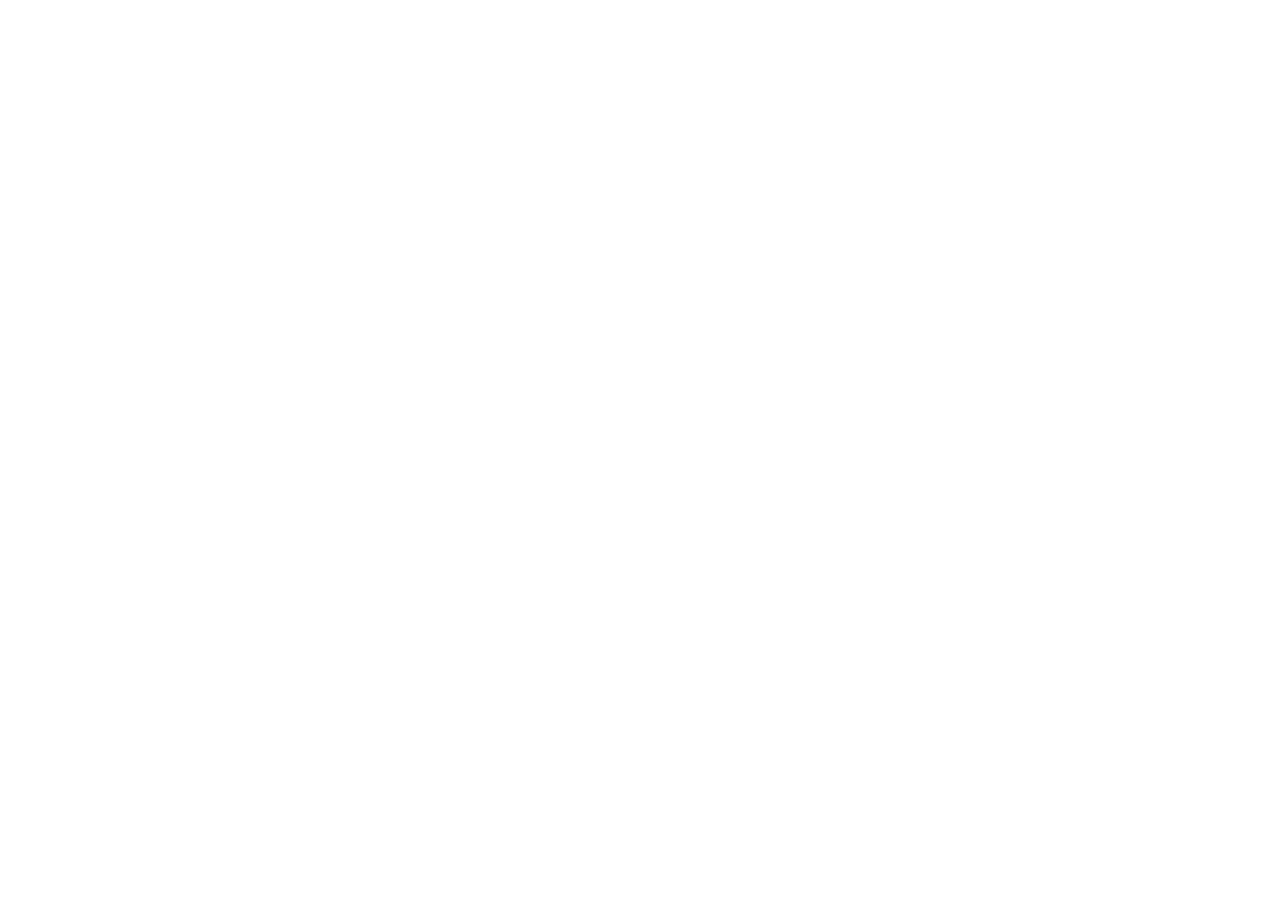
==== login.html @ bffa4c15 "大事件项目初始化" ====
<!DOCTYPE html>
<html lang="en">

<head>
    <meta charset="UTF-8">
    <meta name="viewport" content="width=device-width, initial-scale=1.0">
    <title>登录-注册</title>
</head>

<body>

</body>

</html>
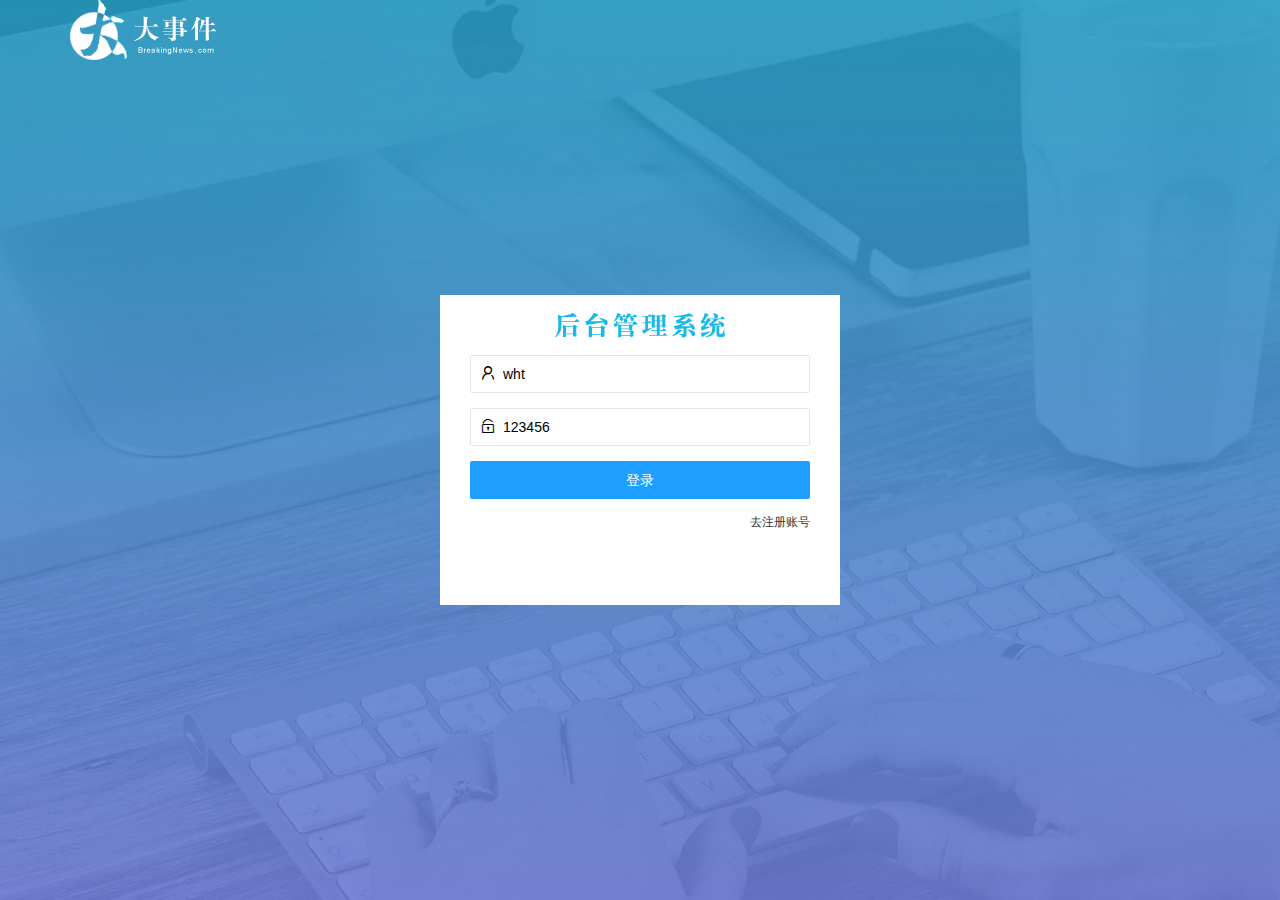
==== commit 740fdb81: "登录-注册功能完成" ====
--- a/login.html
+++ b/login.html
@@ -5,10 +5,98 @@
     <meta charset="UTF-8">
     <meta name="viewport" content="width=device-width, initial-scale=1.0">
     <title>登录-注册</title>
+    <!-- 导入layui样式 -->
+    <link rel="stylesheet" href="/assets/lib/layui/css/layui.css">
+    <!-- 自己的样式 -->
+    <link rel="stylesheet" href="/assets/css/login.css">
 </head>
 
 <body>
+    <!-- 头部 logo 区域 -->
+    <div class="layui-main">
+        <img src="/assets/images/logo.png" alt="">
+    </div>
 
+
+    <!-- 登录注册区域 -->
+    <div class="loginAndRegBox">
+        <!-- 头部 -->
+        <div class="title-box"></div>
+
+        <!-- 登录的 div -->
+        <div class="login-box">
+            <!-- 登录的表单 -->
+            <form class="layui-form" id="form_login">
+                <!-- 用户名 -->
+                <div class="layui-form-item">
+                    <i class="layui-icon layui-icon-username"></i>
+                    <input type="text" name="username" value="wht" required lay-verify="required" placeholder="请输入用户名"
+                        autocomplete="off" class="layui-input">
+                </div>
+                <!-- 密码 -->
+                <div class="layui-form-item">
+                    <i class="layui-icon layui-icon-password"></i>
+                    <input type="text" value="123456" name="password" required lay-verify="required|pwd"
+                        placeholder="请输入密码" autocomplete="off" class="layui-input">
+                </div>
+
+                <!-- 登录按钮 -->
+                <div class="layui-form-item">
+                    <button class="layui-btn layui-btn-fluid layui-btn-normal" lay-submit>登录</button>
+                </div>
+
+                <div class="layui-form-item links">
+                    <a href="javascript:;" id="link_reg">去注册账号</a>
+                </div>
+            </form>
+
+        </div>
+        <!-- 注册的 div -->
+        <div class="reg-box">
+            <!-- 注册的表单 -->
+            <form class="layui-form" id="form_reg">
+                <!--注册 用户名 -->
+                <div class="layui-form-item">
+                    <i class="layui-icon layui-icon-username"></i>
+                    <input type="text" name="username" required lay-verify="required" placeholder="请输入用户名"
+                        autocomplete="off" class="layui-input">
+                </div>
+                <!--注册 密码 -->
+                <div class="layui-form-item">
+                    <i class="layui-icon layui-icon-password"></i>
+                    <input type="password" name="password" id="reg_pwd" required lay-verify="required|pwd"
+                        placeholder="请输入密码" autocomplete="off" class="layui-input">
+                </div>
+
+                <!--注册确认 密码 -->
+                <div class="layui-form-item">
+                    <i class="layui-icon layui-icon-password"></i>
+                    <input type="password" name="repassword" required lay-verify="required|pwd|repwd"
+                        placeholder="再次确认密码" autocomplete="off" class="layui-input">
+                </div>
+
+                <!--注册 按钮 -->
+                <div class="layui-form-item">
+                    <button class="layui-btn layui-btn-fluid layui-btn-normal" lay-submit>注册</button>
+                </div>
+
+                <div class="layui-form-item links">
+                    <a href="javascript:;" id="link_login">去登录</a>
+                </div>
+            </form>
+
+
+        </div>
+
+    </div>
+    <!-- 导入 layui js文件 -->
+    <script src="/assets/lib/layui/layui.all.js"></script>
+    <!-- 导入jquery -->
+    <script src="/assets/lib/jquery.js"></script>
+    <!-- 导入公共路径URL文件 -->
+    <script src="/assets/js/baseAPI.js"></script>
+    <!-- 导入自己的js -->
+    <script src="/assets/js/login.js"></script>
 </body>
 
 </html>--- a/assets/lib/layui/css/layui.css
+++ b/assets/lib/layui/css/layui.css
@@ -0,0 +1,2 @@
+/** layui-v2.5.5 MIT License By https://www.layui.com */
+ .layui-inline,img{display:inline-block;vertical-align:middle}h1,h2,h3,h4,h5,h6{font-weight:400}.layui-edge,.layui-header,.layui-inline,.layui-main{position:relative}.layui-body,.layui-edge,.layui-elip{overflow:hidden}.layui-btn,.layui-edge,.layui-inline,img{vertical-align:middle}.layui-btn,.layui-disabled,.layui-icon,.layui-unselect{-moz-user-select:none;-webkit-user-select:none;-ms-user-select:none}.layui-elip,.layui-form-checkbox span,.layui-form-pane .layui-form-label{text-overflow:ellipsis;white-space:nowrap}.layui-breadcrumb,.layui-tree-btnGroup{visibility:hidden}blockquote,body,button,dd,div,dl,dt,form,h1,h2,h3,h4,h5,h6,input,li,ol,p,pre,td,textarea,th,ul{margin:0;padding:0;-webkit-tap-highlight-color:rgba(0,0,0,0)}a:active,a:hover{outline:0}img{border:none}li{list-style:none}table{border-collapse:collapse;border-spacing:0}h4,h5,h6{font-size:100%}button,input,optgroup,option,select,textarea{font-family:inherit;font-size:inherit;font-style:inherit;font-weight:inherit;outline:0}pre{white-space:pre-wrap;white-space:-moz-pre-wrap;white-space:-pre-wrap;white-space:-o-pre-wrap;word-wrap:break-word}body{line-height:24px;font:14px Helvetica Neue,Helvetica,PingFang SC,Tahoma,Arial,sans-serif}hr{height:1px;margin:10px 0;border:0;clear:both}a{color:#333;text-decoration:none}a:hover{color:#777}a cite{font-style:normal;*cursor:pointer}.layui-border-box,.layui-border-box *{box-sizing:border-box}.layui-box,.layui-box *{box-sizing:content-box}.layui-clear{clear:both;*zoom:1}.layui-clear:after{content:'\20';clear:both;*zoom:1;display:block;height:0}.layui-inline{*display:inline;*zoom:1}.layui-edge{display:inline-block;width:0;height:0;border-width:6px;border-style:dashed;border-color:transparent}.layui-edge-top{top:-4px;border-bottom-color:#999;border-bottom-style:solid}.layui-edge-right{border-left-color:#999;border-left-style:solid}.layui-edge-bottom{top:2px;border-top-color:#999;border-top-style:solid}.layui-edge-left{border-right-color:#999;border-right-style:solid}.layui-disabled,.layui-disabled:hover{color:#d2d2d2!important;cursor:not-allowed!important}.layui-circle{border-radius:100%}.layui-show{display:block!important}.layui-hide{display:none!important}@font-face{font-family:layui-icon;src:url(../font/iconfont.eot?v=250);src:url(../font/iconfont.eot?v=250#iefix) format('embedded-opentype'),url(../font/iconfont.woff2?v=250) format('woff2'),url(../font/iconfont.woff?v=250) format('woff'),url(../font/iconfont.ttf?v=250) format('truetype'),url(../font/iconfont.svg?v=250#layui-icon) format('svg')}.layui-icon{font-family:layui-icon!important;font-size:16px;font-style:normal;-webkit-font-smoothing:antialiased;-moz-osx-font-smoothing:grayscale}.layui-icon-reply-fill:before{content:"\e611"}.layui-icon-set-fill:before{content:"\e614"}.layui-icon-menu-fill:before{content:"\e60f"}.layui-icon-search:before{content:"\e615"}.layui-icon-share:before{content:"\e641"}.layui-icon-set-sm:before{content:"\e620"}.layui-icon-engine:before{content:"\e628"}.layui-icon-close:before{content:"\1006"}.layui-icon-close-fill:before{content:"\1007"}.layui-icon-chart-screen:before{content:"\e629"}.layui-icon-star:before{content:"\e600"}.layui-icon-circle-dot:before{content:"\e617"}.layui-icon-chat:before{content:"\e606"}.layui-icon-release:before{content:"\e609"}.layui-icon-list:before{content:"\e60a"}.layui-icon-chart:before{content:"\e62c"}.layui-icon-ok-circle:before{content:"\1005"}.layui-icon-layim-theme:before{content:"\e61b"}.layui-icon-table:before{content:"\e62d"}.layui-icon-right:before{content:"\e602"}.layui-icon-left:before{content:"\e603"}.layui-icon-cart-simple:before{content:"\e698"}.layui-icon-face-cry:before{content:"\e69c"}.layui-icon-face-smile:before{content:"\e6af"}.layui-icon-survey:before{content:"\e6b2"}.layui-icon-tree:before{content:"\e62e"}.layui-icon-upload-circle:before{content:"\e62f"}.layui-icon-add-circle:before{content:"\e61f"}.layui-icon-download-circle:before{content:"\e601"}.layui-icon-templeate-1:before{content:"\e630"}.layui-icon-util:before{content:"\e631"}.layui-icon-face-surprised:before{content:"\e664"}.layui-icon-edit:before{content:"\e642"}.layui-icon-speaker:before{content:"\e645"}.layui-icon-down:before{content:"\e61a"}.layui-icon-file:before{content:"\e621"}.layui-icon-layouts:before{content:"\e632"}.layui-icon-rate-half:before{content:"\e6c9"}.layui-icon-add-circle-fine:before{content:"\e608"}.layui-icon-prev-circle:before{content:"\e633"}.layui-icon-read:before{content:"\e705"}.layui-icon-404:before{content:"\e61c"}.layui-icon-carousel:before{content:"\e634"}.layui-icon-help:before{content:"\e607"}.layui-icon-code-circle:before{content:"\e635"}.layui-icon-water:before{content:"\e636"}.layui-icon-username:before{content:"\e66f"}.layui-icon-find-fill:before{content:"\e670"}.layui-icon-about:before{content:"\e60b"}.layui-icon-location:before{content:"\e715"}.layui-icon-up:before{content:"\e619"}.layui-icon-pause:before{content:"\e651"}.layui-icon-date:before{content:"\e637"}.layui-icon-layim-uploadfile:before{content:"\e61d"}.layui-icon-delete:before{content:"\e640"}.layui-icon-play:before{content:"\e652"}.layui-icon-top:before{content:"\e604"}.layui-icon-friends:before{content:"\e612"}.layui-icon-refresh-3:before{content:"\e9aa"}.layui-icon-ok:before{content:"\e605"}.layui-icon-layer:before{content:"\e638"}.layui-icon-face-smile-fine:before{content:"\e60c"}.layui-icon-dollar:before{content:"\e659"}.layui-icon-group:before{content:"\e613"}.layui-icon-layim-download:before{content:"\e61e"}.layui-icon-picture-fine:before{content:"\e60d"}.layui-icon-link:before{content:"\e64c"}.layui-icon-diamond:before{content:"\e735"}.layui-icon-log:before{content:"\e60e"}.layui-icon-rate-solid:before{content:"\e67a"}.layui-icon-fonts-del:before{content:"\e64f"}.layui-icon-unlink:before{content:"\e64d"}.layui-icon-fonts-clear:before{content:"\e639"}.layui-icon-triangle-r:before{content:"\e623"}.layui-icon-circle:before{content:"\e63f"}.layui-icon-radio:before{content:"\e643"}.layui-icon-align-center:before{content:"\e647"}.layui-icon-align-right:before{content:"\e648"}.layui-icon-align-left:before{content:"\e649"}.layui-icon-loading-1:before{content:"\e63e"}.layui-icon-return:before{content:"\e65c"}.layui-icon-fonts-strong:before{content:"\e62b"}.layui-icon-upload:before{content:"\e67c"}.layui-icon-dialogue:before{content:"\e63a"}.layui-icon-video:before{content:"\e6ed"}.layui-icon-headset:before{content:"\e6fc"}.layui-icon-cellphone-fine:before{content:"\e63b"}.layui-icon-add-1:before{content:"\e654"}.layui-icon-face-smile-b:before{content:"\e650"}.layui-icon-fonts-html:before{content:"\e64b"}.layui-icon-form:before{content:"\e63c"}.layui-icon-cart:before{content:"\e657"}.layui-icon-camera-fill:before{content:"\e65d"}.layui-icon-tabs:before{content:"\e62a"}.layui-icon-fonts-code:before{content:"\e64e"}.layui-icon-fire:before{content:"\e756"}.layui-icon-set:before{content:"\e716"}.layui-icon-fonts-u:before{content:"\e646"}.layui-icon-triangle-d:before{content:"\e625"}.layui-icon-tips:before{content:"\e702"}.layui-icon-picture:before{content:"\e64a"}.layui-icon-more-vertical:before{content:"\e671"}.layui-icon-flag:before{content:"\e66c"}.layui-icon-loading:before{content:"\e63d"}.layui-icon-fonts-i:before{content:"\e644"}.layui-icon-refresh-1:before{content:"\e666"}.layui-icon-rmb:before{content:"\e65e"}.layui-icon-home:before{content:"\e68e"}.layui-icon-user:before{content:"\e770"}.layui-icon-notice:before{content:"\e667"}.layui-icon-login-weibo:before{content:"\e675"}.layui-icon-voice:before{content:"\e688"}.layui-icon-upload-drag:before{content:"\e681"}.layui-icon-login-qq:before{content:"\e676"}.layui-icon-snowflake:before{content:"\e6b1"}.layui-icon-file-b:before{content:"\e655"}.layui-icon-template:before{content:"\e663"}.layui-icon-auz:before{content:"\e672"}.layui-icon-console:before{content:"\e665"}.layui-icon-app:before{content:"\e653"}.layui-icon-prev:before{content:"\e65a"}.layui-icon-website:before{content:"\e7ae"}.layui-icon-next:before{content:"\e65b"}.layui-icon-component:before{content:"\e857"}.layui-icon-more:before{content:"\e65f"}.layui-icon-login-wechat:before{content:"\e677"}.layui-icon-shrink-right:before{content:"\e668"}.layui-icon-spread-left:before{content:"\e66b"}.layui-icon-camera:before{content:"\e660"}.layui-icon-note:before{content:"\e66e"}.layui-icon-refresh:before{content:"\e669"}.layui-icon-female:before{content:"\e661"}.layui-icon-male:before{content:"\e662"}.layui-icon-password:before{content:"\e673"}.layui-icon-senior:before{content:"\e674"}.layui-icon-theme:before{content:"\e66a"}.layui-icon-tread:before{content:"\e6c5"}.layui-icon-praise:before{content:"\e6c6"}.layui-icon-star-fill:before{content:"\e658"}.layui-icon-rate:before{content:"\e67b"}.layui-icon-template-1:before{content:"\e656"}.layui-icon-vercode:before{content:"\e679"}.layui-icon-cellphone:before{content:"\e678"}.layui-icon-screen-full:before{content:"\e622"}.layui-icon-screen-restore:before{content:"\e758"}.layui-icon-cols:before{content:"\e610"}.layui-icon-export:before{content:"\e67d"}.layui-icon-print:before{content:"\e66d"}.layui-icon-slider:before{content:"\e714"}.layui-icon-addition:before{content:"\e624"}.layui-icon-subtraction:before{content:"\e67e"}.layui-icon-service:before{content:"\e626"}.layui-icon-transfer:before{content:"\e691"}.layui-main{width:1140px;margin:0 auto}.layui-header{z-index:1000;height:60px}.layui-header a:hover{transition:all .5s;-webkit-transition:all .5s}.layui-side{position:fixed;left:0;top:0;bottom:0;z-index:999;width:200px;overflow-x:hidden}.layui-side-scroll{position:relative;width:220px;height:100%;overflow-x:hidden}.layui-body{position:absolute;left:200px;right:0;top:0;bottom:0;z-index:998;width:auto;overflow-y:auto;box-sizing:border-box}.layui-layout-body{overflow:hidden}.layui-layout-admin .layui-header{background-color:#23262E}.layui-layout-admin .layui-side{top:60px;width:200px;overflow-x:hidden}.layui-layout-admin .layui-body{position:fixed;top:60px;bottom:44px}.layui-layout-admin .layui-main{width:auto;margin:0 15px}.layui-layout-admin .layui-footer{position:fixed;left:200px;right:0;bottom:0;height:44px;line-height:44px;padding:0 15px;background-color:#eee}.layui-layout-admin .layui-logo{position:absolute;left:0;top:0;width:200px;height:100%;line-height:60px;text-align:center;color:#009688;font-size:16px}.layui-layout-admin .layui-header .layui-nav{background:0 0}.layui-layout-left{position:absolute!important;left:200px;top:0}.layui-layout-right{position:absolute!important;right:0;top:0}.layui-container{position:relative;margin:0 auto;padding:0 15px;box-sizing:border-box}.layui-fluid{position:relative;margin:0 auto;padding:0 15px}.layui-row:after,.layui-row:before{content:'';display:block;clear:both}.layui-col-lg1,.layui-col-lg10,.layui-col-lg11,.layui-col-lg12,.layui-col-lg2,.layui-col-lg3,.layui-col-lg4,.layui-col-lg5,.layui-col-lg6,.layui-col-lg7,.layui-col-lg8,.layui-col-lg9,.layui-col-md1,.layui-col-md10,.layui-col-md11,.layui-col-md12,.layui-col-md2,.layui-col-md3,.layui-col-md4,.layui-col-md5,.layui-col-md6,.layui-col-md7,.layui-col-md8,.layui-col-md9,.layui-col-sm1,.layui-col-sm10,.layui-col-sm11,.layui-col-sm12,.layui-col-sm2,.layui-col-sm3,.layui-col-sm4,.layui-col-sm5,.layui-col-sm6,.layui-col-sm7,.layui-col-sm8,.layui-col-sm9,.layui-col-xs1,.layui-col-xs10,.layui-col-xs11,.layui-col-xs12,.layui-col-xs2,.layui-col-xs3,.layui-col-xs4,.layui-col-xs5,.layui-col-xs6,.layui-col-xs7,.layui-col-xs8,.layui-col-xs9{position:relative;display:block;box-sizing:border-box}.layui-col-xs1,.layui-col-xs10,.layui-col-xs11,.layui-col-xs12,.layui-col-xs2,.layui-col-xs3,.layui-col-xs4,.layui-col-xs5,.layui-col-xs6,.layui-col-xs7,.layui-col-xs8,.layui-col-xs9{float:left}.layui-col-xs1{width:8.33333333%}.layui-col-xs2{width:16.66666667%}.layui-col-xs3{width:25%}.layui-col-xs4{width:33.33333333%}.layui-col-xs5{width:41.66666667%}.layui-col-xs6{width:50%}.layui-col-xs7{width:58.33333333%}.layui-col-xs8{width:66.66666667%}.layui-col-xs9{width:75%}.layui-col-xs10{width:83.33333333%}.layui-col-xs11{width:91.66666667%}.layui-col-xs12{width:100%}.layui-col-xs-offset1{margin-left:8.33333333%}.layui-col-xs-offset2{margin-left:16.66666667%}.layui-col-xs-offset3{margin-left:25%}.layui-col-xs-offset4{margin-left:33.33333333%}.layui-col-xs-offset5{margin-left:41.66666667%}.layui-col-xs-offset6{margin-left:50%}.layui-col-xs-offset7{margin-left:58.33333333%}.layui-col-xs-offset8{margin-left:66.66666667%}.layui-col-xs-offset9{margin-left:75%}.layui-col-xs-offset10{margin-left:83.33333333%}.layui-col-xs-offset11{margin-left:91.66666667%}.layui-col-xs-offset12{margin-left:100%}@media screen and (max-width:768px){.layui-hide-xs{display:none!important}.layui-show-xs-block{display:block!important}.layui-show-xs-inline{display:inline!important}.layui-show-xs-inline-block{display:inline-block!important}}@media screen and (min-width:768px){.layui-container{width:750px}.layui-hide-sm{display:none!important}.layui-show-sm-block{display:block!important}.layui-show-sm-inline{display:inline!important}.layui-show-sm-inline-block{display:inline-block!important}.layui-col-sm1,.layui-col-sm10,.layui-col-sm11,.layui-col-sm12,.layui-col-sm2,.layui-col-sm3,.layui-col-sm4,.layui-col-sm5,.layui-col-sm6,.layui-col-sm7,.layui-col-sm8,.layui-col-sm9{float:left}.layui-col-sm1{width:8.33333333%}.layui-col-sm2{width:16.66666667%}.layui-col-sm3{width:25%}.layui-col-sm4{width:33.33333333%}.layui-col-sm5{width:41.66666667%}.layui-col-sm6{width:50%}.layui-col-sm7{width:58.33333333%}.layui-col-sm8{width:66.66666667%}.layui-col-sm9{width:75%}.layui-col-sm10{width:83.33333333%}.layui-col-sm11{width:91.66666667%}.layui-col-sm12{width:100%}.layui-col-sm-offset1{margin-left:8.33333333%}.layui-col-sm-offset2{margin-left:16.66666667%}.layui-col-sm-offset3{margin-left:25%}.layui-col-sm-offset4{margin-left:33.33333333%}.layui-col-sm-offset5{margin-left:41.66666667%}.layui-col-sm-offset6{margin-left:50%}.layui-col-sm-offset7{margin-left:58.33333333%}.layui-col-sm-offset8{margin-left:66.66666667%}.layui-col-sm-offset9{margin-left:75%}.layui-col-sm-offset10{margin-left:83.33333333%}.layui-col-sm-offset11{margin-left:91.66666667%}.layui-col-sm-offset12{margin-left:100%}}@media screen and (min-width:992px){.layui-container{width:970px}.layui-hide-md{display:none!important}.layui-show-md-block{display:block!important}.layui-show-md-inline{display:inline!important}.layui-show-md-inline-block{display:inline-block!important}.layui-col-md1,.layui-col-md10,.layui-col-md11,.layui-col-md12,.layui-col-md2,.layui-col-md3,.layui-col-md4,.layui-col-md5,.layui-col-md6,.layui-col-md7,.layui-col-md8,.layui-col-md9{float:left}.layui-col-md1{width:8.33333333%}.layui-col-md2{width:16.66666667%}.layui-col-md3{width:25%}.layui-col-md4{width:33.33333333%}.layui-col-md5{width:41.66666667%}.layui-col-md6{width:50%}.layui-col-md7{width:58.33333333%}.layui-col-md8{width:66.66666667%}.layui-col-md9{width:75%}.layui-col-md10{width:83.33333333%}.layui-col-md11{width:91.66666667%}.layui-col-md12{width:100%}.layui-col-md-offset1{margin-left:8.33333333%}.layui-col-md-offset2{margin-left:16.66666667%}.layui-col-md-offset3{margin-left:25%}.layui-col-md-offset4{margin-left:33.33333333%}.layui-col-md-offset5{margin-left:41.66666667%}.layui-col-md-offset6{margin-left:50%}.layui-col-md-offset7{margin-left:58.33333333%}.layui-col-md-offset8{margin-left:66.66666667%}.layui-col-md-offset9{margin-left:75%}.layui-col-md-offset10{margin-left:83.33333333%}.layui-col-md-offset11{margin-left:91.66666667%}.layui-col-md-offset12{margin-left:100%}}@media screen and (min-width:1200px){.layui-container{width:1170px}.layui-hide-lg{display:none!important}.layui-show-lg-block{display:block!important}.layui-show-lg-inline{display:inline!important}.layui-show-lg-inline-block{display:inline-block!important}.layui-col-lg1,.layui-col-lg10,.layui-col-lg11,.layui-col-lg12,.layui-col-lg2,.layui-col-lg3,.layui-col-lg4,.layui-col-lg5,.layui-col-lg6,.layui-col-lg7,.layui-col-lg8,.layui-col-lg9{float:left}.layui-col-lg1{width:8.33333333%}.layui-col-lg2{width:16.66666667%}.layui-col-lg3{width:25%}.layui-col-lg4{width:33.33333333%}.layui-col-lg5{width:41.66666667%}.layui-col-lg6{width:50%}.layui-col-lg7{width:58.33333333%}.layui-col-lg8{width:66.66666667%}.layui-col-lg9{width:75%}.layui-col-lg10{width:83.33333333%}.layui-col-lg11{width:91.66666667%}.layui-col-lg12{width:100%}.layui-col-lg-offset1{margin-left:8.33333333%}.layui-col-lg-offset2{margin-left:16.66666667%}.layui-col-lg-offset3{margin-left:25%}.layui-col-lg-offset4{margin-left:33.33333333%}.layui-col-lg-offset5{margin-left:41.66666667%}.layui-col-lg-offset6{margin-left:50%}.layui-col-lg-offset7{margin-left:58.33333333%}.layui-col-lg-offset8{margin-left:66.66666667%}.layui-col-lg-offset9{margin-left:75%}.layui-col-lg-offset10{margin-left:83.33333333%}.layui-col-lg-offset11{margin-left:91.66666667%}.layui-col-lg-offset12{margin-left:100%}}.layui-col-space1{margin:-.5px}.layui-col-space1>*{padding:.5px}.layui-col-space3{margin:-1.5px}.layui-col-space3>*{padding:1.5px}.layui-col-space5{margin:-2.5px}.layui-col-space5>*{padding:2.5px}.layui-col-space8{margin:-3.5px}.layui-col-space8>*{padding:3.5px}.layui-col-space10{margin:-5px}.layui-col-space10>*{padding:5px}.layui-col-space12{margin:-6px}.layui-col-space12>*{padding:6px}.layui-col-space15{margin:-7.5px}.layui-col-space15>*{padding:7.5px}.layui-col-space18{margin:-9px}.layui-col-space18>*{padding:9px}.layui-col-space20{margin:-10px}.layui-col-space20>*{padding:10px}.layui-col-space22{margin:-11px}.layui-col-space22>*{padding:11px}.layui-col-space25{margin:-12.5px}.layui-col-space25>*{padding:12.5px}.layui-col-space30{margin:-15px}.layui-col-space30>*{padding:15px}.layui-btn,.layui-input,.layui-select,.layui-textarea,.layui-upload-button{outline:0;-webkit-appearance:none;transition:all .3s;-webkit-transition:all .3s;box-sizing:border-box}.layui-elem-quote{margin-bottom:10px;padding:15px;line-height:22px;border-left:5px solid #009688;border-radius:0 2px 2px 0;background-color:#f2f2f2}.layui-quote-nm{border-style:solid;border-width:1px 1px 1px 5px;background:0 0}.layui-elem-field{margin-bottom:10px;padding:0;border-width:1px;border-style:solid}.layui-elem-field legend{margin-left:20px;padding:0 10px;font-size:20px;font-weight:300}.layui-field-title{margin:10px 0 20px;border-width:1px 0 0}.layui-field-box{padding:10px 15px}.layui-field-title .layui-field-box{padding:10px 0}.layui-progress{position:relative;height:6px;border-radius:20px;background-color:#e2e2e2}.layui-progress-bar{position:absolute;left:0;top:0;width:0;max-width:100%;height:6px;border-radius:20px;text-align:right;background-color:#5FB878;transition:all .3s;-webkit-transition:all .3s}.layui-progress-big,.layui-progress-big .layui-progress-bar{height:18px;line-height:18px}.layui-progress-text{position:relative;top:-20px;line-height:18px;font-size:12px;color:#666}.layui-progress-big .layui-progress-text{position:static;padding:0 10px;color:#fff}.layui-collapse{border-width:1px;border-style:solid;border-radius:2px}.layui-colla-content,.layui-colla-item{border-top-width:1px;border-top-style:solid}.layui-colla-item:first-child{border-top:none}.layui-colla-title{position:relative;height:42px;line-height:42px;padding:0 15px 0 35px;color:#333;background-color:#f2f2f2;cursor:pointer;font-size:14px;overflow:hidden}.layui-colla-content{display:none;padding:10px 15px;line-height:22px;color:#666}.layui-colla-icon{position:absolute;left:15px;top:0;font-size:14px}.layui-card{margin-bottom:15px;border-radius:2px;background-color:#fff;box-shadow:0 1px 2px 0 rgba(0,0,0,.05)}.layui-card:last-child{margin-bottom:0}.layui-card-header{position:relative;height:42px;line-height:42px;padding:0 15px;border-bottom:1px solid #f6f6f6;color:#333;border-radius:2px 2px 0 0;font-size:14px}.layui-bg-black,.layui-bg-blue,.layui-bg-cyan,.layui-bg-green,.layui-bg-orange,.layui-bg-red{color:#fff!important}.layui-card-body{position:relative;padding:10px 15px;line-height:24px}.layui-card-body[pad15]{padding:15px}.layui-card-body[pad20]{padding:20px}.layui-card-body .layui-table{margin:5px 0}.layui-card .layui-tab{margin:0}.layui-panel-window{position:relative;padding:15px;border-radius:0;border-top:5px solid #E6E6E6;background-color:#fff}.layui-auxiliar-moving{position:fixed;left:0;right:0;top:0;bottom:0;width:100%;height:100%;background:0 0;z-index:9999999999}.layui-form-label,.layui-form-mid,.layui-form-select,.layui-input-block,.layui-input-inline,.layui-textarea{position:relative}.layui-bg-red{background-color:#FF5722!important}.layui-bg-orange{background-color:#FFB800!important}.layui-bg-green{background-color:#009688!important}.layui-bg-cyan{background-color:#2F4056!important}.layui-bg-blue{background-color:#1E9FFF!important}.layui-bg-black{background-color:#393D49!important}.layui-bg-gray{background-color:#eee!important;color:#666!important}.layui-badge-rim,.layui-colla-content,.layui-colla-item,.layui-collapse,.layui-elem-field,.layui-form-pane .layui-form-item[pane],.layui-form-pane .layui-form-label,.layui-input,.layui-layedit,.layui-layedit-tool,.layui-quote-nm,.layui-select,.layui-tab-bar,.layui-tab-card,.layui-tab-title,.layui-tab-title .layui-this:after,.layui-textarea{border-color:#e6e6e6}.layui-timeline-item:before,hr{background-color:#e6e6e6}.layui-text{line-height:22px;font-size:14px;color:#666}.layui-text h1,.layui-text h2,.layui-text h3{font-weight:500;color:#333}.layui-text h1{font-size:30px}.layui-text h2{font-size:24px}.layui-text h3{font-size:18px}.layui-text a:not(.layui-btn){color:#01AAED}.layui-text a:not(.layui-btn):hover{text-decoration:underline}.layui-text ul{padding:5px 0 5px 15px}.layui-text ul li{margin-top:5px;list-style-type:disc}.layui-text em,.layui-word-aux{color:#999!important;padding:0 5px!important}.layui-btn{display:inline-block;height:38px;line-height:38px;padding:0 18px;background-color:#009688;color:#fff;white-space:nowrap;text-align:center;font-size:14px;border:none;border-radius:2px;cursor:pointer}.layui-btn:hover{opacity:.8;filter:alpha(opacity=80);color:#fff}.layui-btn:active{opacity:1;filter:alpha(opacity=100)}.layui-btn+.layui-btn{margin-left:10px}.layui-btn-container{font-size:0}.layui-btn-container .layui-btn{margin-right:10px;margin-bottom:10px}.layui-btn-container .layui-btn+.layui-btn{margin-left:0}.layui-table .layui-btn-container .layui-btn{margin-bottom:9px}.layui-btn-radius{border-radius:100px}.layui-btn .layui-icon{margin-right:3px;font-size:18px;vertical-align:bottom;vertical-align:middle\9}.layui-btn-primary{border:1px solid #C9C9C9;background-color:#fff;color:#555}.layui-btn-primary:hover{border-color:#009688;color:#333}.layui-btn-normal{background-color:#1E9FFF}.layui-btn-warm{background-color:#FFB800}.layui-btn-danger{background-color:#FF5722}.layui-btn-checked{background-color:#5FB878}.layui-btn-disabled,.layui-btn-disabled:active,.layui-btn-disabled:hover{border:1px solid #e6e6e6;background-color:#FBFBFB;color:#C9C9C9;cursor:not-allowed;opacity:1}.layui-btn-lg{height:44px;line-height:44px;padding:0 25px;font-size:16px}.layui-btn-sm{height:30px;line-height:30px;padding:0 10px;font-size:12px}.layui-btn-sm i{font-size:16px!important}.layui-btn-xs{height:22px;line-height:22px;padding:0 5px;font-size:12px}.layui-btn-xs i{font-size:14px!important}.layui-btn-group{display:inline-block;vertical-align:middle;font-size:0}.layui-btn-group .layui-btn{margin-left:0!important;margin-right:0!important;border-left:1px solid rgba(255,255,255,.5);border-radius:0}.layui-btn-group .layui-btn-primary{border-left:none}.layui-btn-group .layui-btn-primary:hover{border-color:#C9C9C9;color:#009688}.layui-btn-group .layui-btn:first-child{border-left:none;border-radius:2px 0 0 2px}.layui-btn-group .layui-btn-primary:first-child{border-left:1px solid #c9c9c9}.layui-btn-group .layui-btn:last-child{border-radius:0 2px 2px 0}.layui-btn-group .layui-btn+.layui-btn{margin-left:0}.layui-btn-group+.layui-btn-group{margin-left:10px}.layui-btn-fluid{width:100%}.layui-input,.layui-select,.layui-textarea{height:38px;line-height:1.3;line-height:38px\9;border-width:1px;border-style:solid;background-color:#fff;border-radius:2px}.layui-input::-webkit-input-placeholder,.layui-select::-webkit-input-placeholder,.layui-textarea::-webkit-input-placeholder{line-height:1.3}.layui-input,.layui-textarea{display:block;width:100%;padding-left:10px}.layui-input:hover,.layui-textarea:hover{border-color:#D2D2D2!important}.layui-input:focus,.layui-textarea:focus{border-color:#C9C9C9!important}.layui-textarea{min-height:100px;height:auto;line-height:20px;padding:6px 10px;resize:vertical}.layui-select{padding:0 10px}.layui-form input[type=checkbox],.layui-form input[type=radio],.layui-form select{display:none}.layui-form [lay-ignore]{display:initial}.layui-form-item{margin-bottom:15px;clear:both;*zoom:1}.layui-form-item:after{content:'\20';clear:both;*zoom:1;display:block;height:0}.layui-form-label{float:left;display:block;padding:9px 15px;width:80px;font-weight:400;line-height:20px;text-align:right}.layui-form-label-col{display:block;float:none;padding:9px 0;line-height:20px;text-align:left}.layui-form-item .layui-inline{margin-bottom:5px;margin-right:10px}.layui-input-block{margin-left:110px;min-height:36px}.layui-input-inline{display:inline-block;vertical-align:middle}.layui-form-item .layui-input-inline{float:left;width:190px;margin-right:10px}.layui-form-text .layui-input-inline{width:auto}.layui-form-mid{float:left;display:block;padding:9px 0!important;line-height:20px;margin-right:10px}.layui-form-danger+.layui-form-select .layui-input,.layui-form-danger:focus{border-color:#FF5722!important}.layui-form-select .layui-input{padding-right:30px;cursor:pointer}.layui-form-select .layui-edge{position:absolute;right:10px;top:50%;margin-top:-3px;cursor:pointer;border-width:6px;border-top-color:#c2c2c2;border-top-style:solid;transition:all .3s;-webkit-transition:all .3s}.layui-form-select dl{display:none;position:absolute;left:0;top:42px;padding:5px 0;z-index:899;min-width:100%;border:1px solid #d2d2d2;max-height:300px;overflow-y:auto;background-color:#fff;border-radius:2px;box-shadow:0 2px 4px rgba(0,0,0,.12);box-sizing:border-box}.layui-form-select dl dd,.layui-form-select dl dt{padding:0 10px;line-height:36px;white-space:nowrap;overflow:hidden;text-overflow:ellipsis}.layui-form-select dl dt{font-size:12px;color:#999}.layui-form-select dl dd{cursor:pointer}.layui-form-select dl dd:hover{background-color:#f2f2f2;-webkit-transition:.5s all;transition:.5s all}.layui-form-select .layui-select-group dd{padding-left:20px}.layui-form-select dl dd.layui-select-tips{padding-left:10px!important;color:#999}.layui-form-select dl dd.layui-this{background-color:#5FB878;color:#fff}.layui-form-checkbox,.layui-form-select dl dd.layui-disabled{background-color:#fff}.layui-form-selected dl{display:block}.layui-form-checkbox,.layui-form-checkbox *,.layui-form-switch{display:inline-block;vertical-align:middle}.layui-form-selected .layui-edge{margin-top:-9px;-webkit-transform:rotate(180deg);transform:rotate(180deg);margin-top:-3px\9}:root .layui-form-selected .layui-edge{margin-top:-9px\0/IE9}.layui-form-selectup dl{top:auto;bottom:42px}.layui-select-none{margin:5px 0;text-align:center;color:#999}.layui-select-disabled .layui-disabled{border-color:#eee!important}.layui-select-disabled .layui-edge{border-top-color:#d2d2d2}.layui-form-checkbox{position:relative;height:30px;line-height:30px;margin-right:10px;padding-right:30px;cursor:pointer;font-size:0;-webkit-transition:.1s linear;transition:.1s linear;box-sizing:border-box}.layui-form-checkbox span{padding:0 10px;height:100%;font-size:14px;border-radius:2px 0 0 2px;background-color:#d2d2d2;color:#fff;overflow:hidden}.layui-form-checkbox:hover span{background-color:#c2c2c2}.layui-form-checkbox i{position:absolute;right:0;top:0;width:30px;height:28px;border:1px solid #d2d2d2;border-left:none;border-radius:0 2px 2px 0;color:#fff;font-size:20px;text-align:center}.layui-form-checkbox:hover i{border-color:#c2c2c2;color:#c2c2c2}.layui-form-checked,.layui-form-checked:hover{border-color:#5FB878}.layui-form-checked span,.layui-form-checked:hover span{background-color:#5FB878}.layui-form-checked i,.layui-form-checked:hover i{color:#5FB878}.layui-form-item .layui-form-checkbox{margin-top:4px}.layui-form-checkbox[lay-skin=primary]{height:auto!important;line-height:normal!important;min-width:18px;min-height:18px;border:none!important;margin-right:0;padding-left:28px;padding-right:0;background:0 0}.layui-form-checkbox[lay-skin=primary] span{padding-left:0;padding-right:15px;line-height:18px;background:0 0;color:#666}.layui-form-checkbox[lay-skin=primary] i{right:auto;left:0;width:16px;height:16px;line-height:16px;border:1px solid #d2d2d2;font-size:12px;border-radius:2px;background-color:#fff;-webkit-transition:.1s linear;transition:.1s linear}.layui-form-checkbox[lay-skin=primary]:hover i{border-color:#5FB878;color:#fff}.layui-form-checked[lay-skin=primary] i{border-color:#5FB878!important;background-color:#5FB878;color:#fff}.layui-checkbox-disbaled[lay-skin=primary] span{background:0 0!important;color:#c2c2c2}.layui-checkbox-disbaled[lay-skin=primary]:hover i{border-color:#d2d2d2}.layui-form-item .layui-form-checkbox[lay-skin=primary]{margin-top:10px}.layui-form-switch{position:relative;height:22px;line-height:22px;min-width:35px;padding:0 5px;margin-top:8px;border:1px solid #d2d2d2;border-radius:20px;cursor:pointer;background-color:#fff;-webkit-transition:.1s linear;transition:.1s linear}.layui-form-switch i{position:absolute;left:5px;top:3px;width:16px;height:16px;border-radius:20px;background-color:#d2d2d2;-webkit-transition:.1s linear;transition:.1s linear}.layui-form-switch em{position:relative;top:0;width:25px;margin-left:21px;padding:0!important;text-align:center!important;color:#999!important;font-style:normal!important;font-size:12px}.layui-form-onswitch{border-color:#5FB878;background-color:#5FB878}.layui-checkbox-disbaled,.layui-checkbox-disbaled i{border-color:#e2e2e2!important}.layui-form-onswitch i{left:100%;margin-left:-21px;background-color:#fff}.layui-form-onswitch em{margin-left:5px;margin-right:21px;color:#fff!important}.layui-checkbox-disbaled span{background-color:#e2e2e2!important}.layui-checkbox-disbaled:hover i{color:#fff!important}[lay-radio]{display:none}.layui-form-radio,.layui-form-radio *{display:inline-block;vertical-align:middle}.layui-form-radio{line-height:28px;margin:6px 10px 0 0;padding-right:10px;cursor:pointer;font-size:0}.layui-form-radio *{font-size:14px}.layui-form-radio>i{margin-right:8px;font-size:22px;color:#c2c2c2}.layui-form-radio>i:hover,.layui-form-radioed>i{color:#5FB878}.layui-radio-disbaled>i{color:#e2e2e2!important}.layui-form-pane .layui-form-label{width:110px;padding:8px 15px;height:38px;line-height:20px;border-width:1px;border-style:solid;border-radius:2px 0 0 2px;text-align:center;background-color:#FBFBFB;overflow:hidden;box-sizing:border-box}.layui-form-pane .layui-input-inline{margin-left:-1px}.layui-form-pane .layui-input-block{margin-left:110px;left:-1px}.layui-form-pane .layui-input{border-radius:0 2px 2px 0}.layui-form-pane .layui-form-text .layui-form-label{float:none;width:100%;border-radius:2px;box-sizing:border-box;text-align:left}.layui-form-pane .layui-form-text .layui-input-inline{display:block;margin:0;top:-1px;clear:both}.layui-form-pane .layui-form-text .layui-input-block{margin:0;left:0;top:-1px}.layui-form-pane .layui-form-text .layui-textarea{min-height:100px;border-radius:0 0 2px 2px}.layui-form-pane .layui-form-checkbox{margin:4px 0 4px 10px}.layui-form-pane .layui-form-radio,.layui-form-pane .layui-form-switch{margin-top:6px;margin-left:10px}.layui-form-pane .layui-form-item[pane]{position:relative;border-width:1px;border-style:solid}.layui-form-pane .layui-form-item[pane] .layui-form-label{position:absolute;left:0;top:0;height:100%;border-width:0 1px 0 0}.layui-form-pane .layui-form-item[pane] .layui-input-inline{margin-left:110px}@media screen and (max-width:450px){.layui-form-item .layui-form-label{text-overflow:ellipsis;overflow:hidden;white-space:nowrap}.layui-form-item .layui-inline{display:block;margin-right:0;margin-bottom:20px;clear:both}.layui-form-item .layui-inline:after{content:'\20';clear:both;display:block;height:0}.layui-form-item .layui-input-inline{display:block;float:none;left:-3px;width:auto;margin:0 0 10px 112px}.layui-form-item .layui-input-inline+.layui-form-mid{margin-left:110px;top:-5px;padding:0}.layui-form-item .layui-form-checkbox{margin-right:5px;margin-bottom:5px}}.layui-layedit{border-width:1px;border-style:solid;border-radius:2px}.layui-layedit-tool{padding:3px 5px;border-bottom-width:1px;border-bottom-style:solid;font-size:0}.layedit-tool-fixed{position:fixed;top:0;border-top:1px solid #e2e2e2}.layui-layedit-tool .layedit-tool-mid,.layui-layedit-tool .layui-icon{display:inline-block;vertical-align:middle;text-align:center;font-size:14px}.layui-layedit-tool .layui-icon{position:relative;width:32px;height:30px;line-height:30px;margin:3px 5px;color:#777;cursor:pointer;border-radius:2px}.layui-layedit-tool .layui-icon:hover{color:#393D49}.layui-layedit-tool .layui-icon:active{color:#000}.layui-layedit-tool .layedit-tool-active{background-color:#e2e2e2;color:#000}.layui-layedit-tool .layui-disabled,.layui-layedit-tool .layui-disabled:hover{color:#d2d2d2;cursor:not-allowed}.layui-layedit-tool .layedit-tool-mid{width:1px;height:18px;margin:0 10px;background-color:#d2d2d2}.layedit-tool-html{width:50px!important;font-size:30px!important}.layedit-tool-b,.layedit-tool-code,.layedit-tool-help{font-size:16px!important}.layedit-tool-d,.layedit-tool-face,.layedit-tool-image,.layedit-tool-unlink{font-size:18px!important}.layedit-tool-image input{position:absolute;font-size:0;left:0;top:0;width:100%;height:100%;opacity:.01;filter:Alpha(opacity=1);cursor:pointer}.layui-layedit-iframe iframe{display:block;width:100%}#LAY_layedit_code{overflow:hidden}.layui-laypage{display:inline-block;*display:inline;*zoom:1;vertical-align:middle;margin:10px 0;font-size:0}.layui-laypage>a:first-child,.layui-laypage>a:first-child em{border-radius:2px 0 0 2px}.layui-laypage>a:last-child,.layui-laypage>a:last-child em{border-radius:0 2px 2px 0}.layui-laypage>:first-child{margin-left:0!important}.layui-laypage>:last-child{margin-right:0!important}.layui-laypage a,.layui-laypage button,.layui-laypage input,.layui-laypage select,.layui-laypage span{border:1px solid #e2e2e2}.layui-laypage a,.layui-laypage span{display:inline-block;*display:inline;*zoom:1;vertical-align:middle;padding:0 15px;height:28px;line-height:28px;margin:0 -1px 5px 0;background-color:#fff;color:#333;font-size:12px}.layui-flow-more a *,.layui-laypage input,.layui-table-view select[lay-ignore]{display:inline-block}.layui-laypage a:hover{color:#009688}.layui-laypage em{font-style:normal}.layui-laypage .layui-laypage-spr{color:#999;font-weight:700}.layui-laypage a{text-decoration:none}.layui-laypage .layui-laypage-curr{position:relative}.layui-laypage .layui-laypage-curr em{position:relative;color:#fff}.layui-laypage .layui-laypage-curr .layui-laypage-em{position:absolute;left:-1px;top:-1px;padding:1px;width:100%;height:100%;background-color:#009688}.layui-laypage-em{border-radius:2px}.layui-laypage-next em,.layui-laypage-prev em{font-family:Sim sun;font-size:16px}.layui-laypage .layui-laypage-count,.layui-laypage .layui-laypage-limits,.layui-laypage .layui-laypage-refresh,.layui-laypage .layui-laypage-skip{margin-left:10px;margin-right:10px;padding:0;border:none}.layui-laypage .layui-laypage-limits,.layui-laypage .layui-laypage-refresh{vertical-align:top}.layui-laypage .layui-laypage-refresh i{font-size:18px;cursor:pointer}.layui-laypage select{height:22px;padding:3px;border-radius:2px;cursor:pointer}.layui-laypage .layui-laypage-skip{height:30px;line-height:30px;color:#999}.layui-laypage button,.layui-laypage input{height:30px;line-height:30px;border-radius:2px;vertical-align:top;background-color:#fff;box-sizing:border-box}.layui-laypage input{width:40px;margin:0 10px;padding:0 3px;text-align:center}.layui-laypage input:focus,.layui-laypage select:focus{border-color:#009688!important}.layui-laypage button{margin-left:10px;padding:0 10px;cursor:pointer}.layui-table,.layui-table-view{margin:10px 0}.layui-flow-more{margin:10px 0;text-align:center;color:#999;font-size:14px}.layui-flow-more a{height:32px;line-height:32px}.layui-flow-more a *{vertical-align:top}.layui-flow-more a cite{padding:0 20px;border-radius:3px;background-color:#eee;color:#333;font-style:normal}.layui-flow-more a cite:hover{opacity:.8}.layui-flow-more a i{font-size:30px;color:#737383}.layui-table{width:100%;background-color:#fff;color:#666}.layui-table tr{transition:all .3s;-webkit-transition:all .3s}.layui-table th{text-align:left;font-weight:400}.layui-table tbody tr:hover,.layui-table thead tr,.layui-table-click,.layui-table-header,.layui-table-hover,.layui-table-mend,.layui-table-patch,.layui-table-tool,.layui-table-total,.layui-table-total tr,.layui-table[lay-even] tr:nth-child(even){background-color:#f2f2f2}.layui-table td,.layui-table th,.layui-table-col-set,.layui-table-fixed-r,.layui-table-grid-down,.layui-table-header,.layui-table-page,.layui-table-tips-main,.layui-table-tool,.layui-table-total,.layui-table-view,.layui-table[lay-skin=line],.layui-table[lay-skin=row]{border-width:1px;border-style:solid;border-color:#e6e6e6}.layui-table td,.layui-table th{position:relative;padding:9px 15px;min-height:20px;line-height:20px;font-size:14px}.layui-table[lay-skin=line] td,.layui-table[lay-skin=line] th{border-width:0 0 1px}.layui-table[lay-skin=row] td,.layui-table[lay-skin=row] th{border-width:0 1px 0 0}.layui-table[lay-skin=nob] td,.layui-table[lay-skin=nob] th{border:none}.layui-table img{max-width:100px}.layui-table[lay-size=lg] td,.layui-table[lay-size=lg] th{padding:15px 30px}.layui-table-view .layui-table[lay-size=lg] .layui-table-cell{height:40px;line-height:40px}.layui-table[lay-size=sm] td,.layui-table[lay-size=sm] th{font-size:12px;padding:5px 10px}.layui-table-view .layui-table[lay-size=sm] .layui-table-cell{height:20px;line-height:20px}.layui-table[lay-data]{display:none}.layui-table-box{position:relative;overflow:hidden}.layui-table-view .layui-table{position:relative;width:auto;margin:0}.layui-table-view .layui-table[lay-skin=line]{border-width:0 1px 0 0}.layui-table-view .layui-table[lay-skin=row]{border-width:0 0 1px}.layui-table-view .layui-table td,.layui-table-view .layui-table th{padding:5px 0;border-top:none;border-left:none}.layui-table-view .layui-table th.layui-unselect .layui-table-cell span{cursor:pointer}.layui-table-view .layui-table td{cursor:default}.layui-table-view .layui-table td[data-edit=text]{cursor:text}.layui-table-view .layui-form-checkbox[lay-skin=primary] i{width:18px;height:18px}.layui-table-view .layui-form-radio{line-height:0;padding:0}.layui-table-view .layui-form-radio>i{margin:0;font-size:20px}.layui-table-init{position:absolute;left:0;top:0;width:100%;height:100%;text-align:center;z-index:110}.layui-table-init .layui-icon{position:absolute;left:50%;top:50%;margin:-15px 0 0 -15px;font-size:30px;color:#c2c2c2}.layui-table-header{border-width:0 0 1px;overflow:hidden}.layui-table-header .layui-table{margin-bottom:-1px}.layui-table-tool .layui-inline[lay-event]{position:relative;width:26px;height:26px;padding:5px;line-height:16px;margin-right:10px;text-align:center;color:#333;border:1px solid #ccc;cursor:pointer;-webkit-transition:.5s all;transition:.5s all}.layui-table-tool .layui-inline[lay-event]:hover{border:1px solid #999}.layui-table-tool-temp{padding-right:120px}.layui-table-tool-self{position:absolute;right:17px;top:10px}.layui-table-tool .layui-table-tool-self .layui-inline[lay-event]{margin:0 0 0 10px}.layui-table-tool-panel{position:absolute;top:29px;left:-1px;padding:5px 0;min-width:150px;min-height:40px;border:1px solid #d2d2d2;text-align:left;overflow-y:auto;background-color:#fff;box-shadow:0 2px 4px rgba(0,0,0,.12)}.layui-table-cell,.layui-table-tool-panel li{overflow:hidden;text-overflow:ellipsis;white-space:nowrap}.layui-table-tool-panel li{padding:0 10px;line-height:30px;-webkit-transition:.5s all;transition:.5s all}.layui-table-tool-panel li .layui-form-checkbox[lay-skin=primary]{width:100%;padding-left:28px}.layui-table-tool-panel li:hover{background-color:#f2f2f2}.layui-table-tool-panel li .layui-form-checkbox[lay-skin=primary] i{position:absolute;left:0;top:0}.layui-table-tool-panel li .layui-form-checkbox[lay-skin=primary] span{padding:0}.layui-table-tool .layui-table-tool-self .layui-table-tool-panel{left:auto;right:-1px}.layui-table-col-set{position:absolute;right:0;top:0;width:20px;height:100%;border-width:0 0 0 1px;background-color:#fff}.layui-table-sort{width:10px;height:20px;margin-left:5px;cursor:pointer!important}.layui-table-sort .layui-edge{position:absolute;left:5px;border-width:5px}.layui-table-sort .layui-table-sort-asc{top:3px;border-top:none;border-bottom-style:solid;border-bottom-color:#b2b2b2}.layui-table-sort .layui-table-sort-asc:hover{border-bottom-color:#666}.layui-table-sort .layui-table-sort-desc{bottom:5px;border-bottom:none;border-top-style:solid;border-top-color:#b2b2b2}.layui-table-sort .layui-table-sort-desc:hover{border-top-color:#666}.layui-table-sort[lay-sort=asc] .layui-table-sort-asc{border-bottom-color:#000}.layui-table-sort[lay-sort=desc] .layui-table-sort-desc{border-top-color:#000}.layui-table-cell{height:28px;line-height:28px;padding:0 15px;position:relative;box-sizing:border-box}.layui-table-cell .layui-form-checkbox[lay-skin=primary]{top:-1px;padding:0}.layui-table-cell .layui-table-link{color:#01AAED}.laytable-cell-checkbox,.laytable-cell-numbers,.laytable-cell-radio,.laytable-cell-space{padding:0;text-align:center}.layui-table-body{position:relative;overflow:auto;margin-right:-1px;margin-bottom:-1px}.layui-table-body .layui-none{line-height:26px;padding:15px;text-align:center;color:#999}.layui-table-fixed{position:absolute;left:0;top:0;z-index:101}.layui-table-fixed .layui-table-body{overflow:hidden}.layui-table-fixed-l{box-shadow:0 -1px 8px rgba(0,0,0,.08)}.layui-table-fixed-r{left:auto;right:-1px;border-width:0 0 0 1px;box-shadow:-1px 0 8px rgba(0,0,0,.08)}.layui-table-fixed-r .layui-table-header{position:relative;overflow:visible}.layui-table-mend{position:absolute;right:-49px;top:0;height:100%;width:50px}.layui-table-tool{position:relative;z-index:890;width:100%;min-height:50px;line-height:30px;padding:10px 15px;border-width:0 0 1px}.layui-table-tool .layui-btn-container{margin-bottom:-10px}.layui-table-page,.layui-table-total{border-width:1px 0 0;margin-bottom:-1px;overflow:hidden}.layui-table-page{position:relative;width:100%;padding:7px 7px 0;height:41px;font-size:12px;white-space:nowrap}.layui-table-page>div{height:26px}.layui-table-page .layui-laypage{margin:0}.layui-table-page .layui-laypage a,.layui-table-page .layui-laypage span{height:26px;line-height:26px;margin-bottom:10px;border:none;background:0 0}.layui-table-page .layui-laypage a,.layui-table-page .layui-laypage span.layui-laypage-curr{padding:0 12px}.layui-table-page .layui-laypage span{margin-left:0;padding:0}.layui-table-page .layui-laypage .layui-laypage-prev{margin-left:-7px!important}.layui-table-page .layui-laypage .layui-laypage-curr .layui-laypage-em{left:0;top:0;padding:0}.layui-table-page .layui-laypage button,.layui-table-page .layui-laypage input{height:26px;line-height:26px}.layui-table-page .layui-laypage input{width:40px}.layui-table-page .layui-laypage button{padding:0 10px}.layui-table-page select{height:18px}.layui-table-patch .layui-table-cell{padding:0;width:30px}.layui-table-edit{position:absolute;left:0;top:0;width:100%;height:100%;padding:0 14px 1px;border-radius:0;box-shadow:1px 1px 20px rgba(0,0,0,.15)}.layui-table-edit:focus{border-color:#5FB878!important}select.layui-table-edit{padding:0 0 0 10px;border-color:#C9C9C9}.layui-table-view .layui-form-checkbox,.layui-table-view .layui-form-radio,.layui-table-view .layui-form-switch{top:0;margin:0;box-sizing:content-box}.layui-table-view .layui-form-checkbox{top:-1px;height:26px;line-height:26px}.layui-table-view .layui-form-checkbox i{height:26px}.layui-table-grid .layui-table-cell{overflow:visible}.layui-table-grid-down{position:absolute;top:0;right:0;width:26px;height:100%;padding:5px 0;border-width:0 0 0 1px;text-align:center;background-color:#fff;color:#999;cursor:pointer}.layui-table-grid-down .layui-icon{position:absolute;top:50%;left:50%;margin:-8px 0 0 -8px}.layui-table-grid-down:hover{background-color:#fbfbfb}body .layui-table-tips .layui-layer-content{background:0 0;padding:0;box-shadow:0 1px 6px rgba(0,0,0,.12)}.layui-table-tips-main{margin:-44px 0 0 -1px;max-height:150px;padding:8px 15px;font-size:14px;overflow-y:scroll;background-color:#fff;color:#666}.layui-table-tips-c{position:absolute;right:-3px;top:-13px;width:20px;height:20px;padding:3px;cursor:pointer;background-color:#666;border-radius:50%;color:#fff}.layui-table-tips-c:hover{background-color:#777}.layui-table-tips-c:before{position:relative;right:-2px}.layui-upload-file{display:none!important;opacity:.01;filter:Alpha(opacity=1)}.layui-upload-drag,.layui-upload-form,.layui-upload-wrap{display:inline-block}.layui-upload-list{margin:10px 0}.layui-upload-choose{padding:0 10px;color:#999}.layui-upload-drag{position:relative;padding:30px;border:1px dashed #e2e2e2;background-color:#fff;text-align:center;cursor:pointer;color:#999}.layui-upload-drag .layui-icon{font-size:50px;color:#009688}.layui-upload-drag[lay-over]{border-color:#009688}.layui-upload-iframe{position:absolute;width:0;height:0;border:0;visibility:hidden}.layui-upload-wrap{position:relative;vertical-align:middle}.layui-upload-wrap .layui-upload-file{display:block!important;position:absolute;left:0;top:0;z-index:10;font-size:100px;width:100%;height:100%;opacity:.01;filter:Alpha(opacity=1);cursor:pointer}.layui-transfer-active,.layui-transfer-box{display:inline-block;vertical-align:middle}.layui-transfer-box,.layui-transfer-header,.layui-transfer-search{border-width:0;border-style:solid;border-color:#e6e6e6}.layui-transfer-box{position:relative;border-width:1px;width:200px;height:360px;border-radius:2px;background-color:#fff}.layui-transfer-box .layui-form-checkbox{width:100%;margin:0!important}.layui-transfer-header{height:38px;line-height:38px;padding:0 10px;border-bottom-width:1px}.layui-transfer-search{position:relative;padding:10px;border-bottom-width:1px}.layui-transfer-search .layui-input{height:32px;padding-left:30px;font-size:12px}.layui-transfer-search .layui-icon-search{position:absolute;left:20px;top:50%;margin-top:-8px;color:#666}.layui-transfer-active{margin:0 15px}.layui-transfer-active .layui-btn{display:block;margin:0;padding:0 15px;background-color:#5FB878;border-color:#5FB878;color:#fff}.layui-transfer-active .layui-btn-disabled{background-color:#FBFBFB;border-color:#e6e6e6;color:#C9C9C9}.layui-transfer-active .layui-btn:first-child{margin-bottom:15px}.layui-transfer-active .layui-btn .layui-icon{margin:0;font-size:14px!important}.layui-transfer-data{padding:5px 0;overflow:auto}.layui-transfer-data li{height:32px;line-height:32px;padding:0 10px}.layui-transfer-data li:hover{background-color:#f2f2f2;transition:.5s all}.layui-transfer-data .layui-none{padding:15px 10px;text-align:center;color:#999}.layui-nav{position:relative;padding:0 20px;background-color:#393D49;color:#fff;border-radius:2px;font-size:0;box-sizing:border-box}.layui-nav *{font-size:14px}.layui-nav .layui-nav-item{position:relative;display:inline-block;*display:inline;*zoom:1;vertical-align:middle;line-height:60px}.layui-nav .layui-nav-item a{display:block;padding:0 20px;color:#fff;color:rgba(255,255,255,.7);transition:all .3s;-webkit-transition:all .3s}.layui-nav .layui-this:after,.layui-nav-bar,.layui-nav-tree .layui-nav-itemed:after{position:absolute;left:0;top:0;width:0;height:5px;background-color:#5FB878;transition:all .2s;-webkit-transition:all .2s}.layui-nav-bar{z-index:1000}.layui-nav .layui-nav-item a:hover,.layui-nav .layui-this a{color:#fff}.layui-nav .layui-this:after{content:'';top:auto;bottom:0;width:100%}.layui-nav-img{width:30px;height:30px;margin-right:10px;border-radius:50%}.layui-nav .layui-nav-more{content:'';width:0;height:0;border-style:solid dashed dashed;border-color:#fff transparent transparent;overflow:hidden;cursor:pointer;transition:all .2s;-webkit-transition:all .2s;position:absolute;top:50%;right:3px;margin-top:-3px;border-width:6px;border-top-color:rgba(255,255,255,.7)}.layui-nav .layui-nav-mored,.layui-nav-itemed>a .layui-nav-more{margin-top:-9px;border-style:dashed dashed solid;border-color:transparent transparent #fff}.layui-nav-child{display:none;position:absolute;left:0;top:65px;min-width:100%;line-height:36px;padding:5px 0;box-shadow:0 2px 4px rgba(0,0,0,.12);border:1px solid #d2d2d2;background-color:#fff;z-index:100;border-radius:2px;white-space:nowrap}.layui-nav .layui-nav-child a{color:#333}.layui-nav .layui-nav-child a:hover{background-color:#f2f2f2;color:#000}.layui-nav-child dd{position:relative}.layui-nav .layui-nav-child dd.layui-this a,.layui-nav-child dd.layui-this{background-color:#5FB878;color:#fff}.layui-nav-child dd.layui-this:after{display:none}.layui-nav-tree{width:200px;padding:0}.layui-nav-tree .layui-nav-item{display:block;width:100%;line-height:45px}.layui-nav-tree .layui-nav-item a{position:relative;height:45px;line-height:45px;text-overflow:ellipsis;overflow:hidden;white-space:nowrap}.layui-nav-tree .layui-nav-item a:hover{background-color:#4E5465}.layui-nav-tree .layui-nav-bar{width:5px;height:0;background-color:#009688}.layui-nav-tree .layui-nav-child dd.layui-this,.layui-nav-tree .layui-nav-child dd.layui-this a,.layui-nav-tree .layui-this,.layui-nav-tree .layui-this>a,.layui-nav-tree .layui-this>a:hover{background-color:#009688;color:#fff}.layui-nav-tree .layui-this:after{display:none}.layui-nav-itemed>a,.layui-nav-tree .layui-nav-title a,.layui-nav-tree .layui-nav-title a:hover{color:#fff!important}.layui-nav-tree .layui-nav-child{position:relative;z-index:0;top:0;border:none;box-shadow:none}.layui-nav-tree .layui-nav-child a{height:40px;line-height:40px;color:#fff;color:rgba(255,255,255,.7)}.layui-nav-tree .layui-nav-child,.layui-nav-tree .layui-nav-child a:hover{background:0 0;color:#fff}.layui-nav-tree .layui-nav-more{right:10px}.layui-nav-itemed>.layui-nav-child{display:block;padding:0;background-color:rgba(0,0,0,.3)!important}.layui-nav-itemed>.layui-nav-child>.layui-this>.layui-nav-child{display:block}.layui-nav-side{position:fixed;top:0;bottom:0;left:0;overflow-x:hidden;z-index:999}.layui-bg-blue .layui-nav-bar,.layui-bg-blue .layui-nav-itemed:after,.layui-bg-blue .layui-this:after{background-color:#93D1FF}.layui-bg-blue .layui-nav-child dd.layui-this{background-color:#1E9FFF}.layui-bg-blue .layui-nav-itemed>a,.layui-nav-tree.layui-bg-blue .layui-nav-title a,.layui-nav-tree.layui-bg-blue .layui-nav-title a:hover{background-color:#007DDB!important}.layui-breadcrumb{font-size:0}.layui-breadcrumb>*{font-size:14px}.layui-breadcrumb a{color:#999!important}.layui-breadcrumb a:hover{color:#5FB878!important}.layui-breadcrumb a cite{color:#666;font-style:normal}.layui-breadcrumb span[lay-separator]{margin:0 10px;color:#999}.layui-tab{margin:10px 0;text-align:left!important}.layui-tab[overflow]>.layui-tab-title{overflow:hidden}.layui-tab-title{position:relative;left:0;height:40px;white-space:nowrap;font-size:0;border-bottom-width:1px;border-bottom-style:solid;transition:all .2s;-webkit-transition:all .2s}.layui-tab-title li{display:inline-block;*display:inline;*zoom:1;vertical-align:middle;font-size:14px;transition:all .2s;-webkit-transition:all .2s;position:relative;line-height:40px;min-width:65px;padding:0 15px;text-align:center;cursor:pointer}.layui-tab-title li a{display:block}.layui-tab-title .layui-this{color:#000}.layui-tab-title .layui-this:after{position:absolute;left:0;top:0;content:'';width:100%;height:41px;border-width:1px;border-style:solid;border-bottom-color:#fff;border-radius:2px 2px 0 0;box-sizing:border-box;pointer-events:none}.layui-tab-bar{position:absolute;right:0;top:0;z-index:10;width:30px;height:39px;line-height:39px;border-width:1px;border-style:solid;border-radius:2px;text-align:center;background-color:#fff;cursor:pointer}.layui-tab-bar .layui-icon{position:relative;display:inline-block;top:3px;transition:all .3s;-webkit-transition:all .3s}.layui-tab-item{display:none}.layui-tab-more{padding-right:30px;height:auto!important;white-space:normal!important}.layui-tab-more li.layui-this:after{border-bottom-color:#e2e2e2;border-radius:2px}.layui-tab-more .layui-tab-bar .layui-icon{top:-2px;top:3px\9;-webkit-transform:rotate(180deg);transform:rotate(180deg)}:root .layui-tab-more .layui-tab-bar .layui-icon{top:-2px\0/IE9}.layui-tab-content{padding:10px}.layui-tab-title li .layui-tab-close{position:relative;display:inline-block;width:18px;height:18px;line-height:20px;margin-left:8px;top:1px;text-align:center;font-size:14px;color:#c2c2c2;transition:all .2s;-webkit-transition:all .2s}.layui-tab-title li .layui-tab-close:hover{border-radius:2px;background-color:#FF5722;color:#fff}.layui-tab-brief>.layui-tab-title .layui-this{color:#009688}.layui-tab-brief>.layui-tab-more li.layui-this:after,.layui-tab-brief>.layui-tab-title .layui-this:after{border:none;border-radius:0;border-bottom:2px solid #5FB878}.layui-tab-brief[overflow]>.layui-tab-title .layui-this:after{top:-1px}.layui-tab-card{border-width:1px;border-style:solid;border-radius:2px;box-shadow:0 2px 5px 0 rgba(0,0,0,.1)}.layui-tab-card>.layui-tab-title{background-color:#f2f2f2}.layui-tab-card>.layui-tab-title li{margin-right:-1px;margin-left:-1px}.layui-tab-card>.layui-tab-title .layui-this{background-color:#fff}.layui-tab-card>.layui-tab-title .layui-this:after{border-top:none;border-width:1px;border-bottom-color:#fff}.layui-tab-card>.layui-tab-title .layui-tab-bar{height:40px;line-height:40px;border-radius:0;border-top:none;border-right:none}.layui-tab-card>.layui-tab-more .layui-this{background:0 0;color:#5FB878}.layui-tab-card>.layui-tab-more .layui-this:after{border:none}.layui-timeline{padding-left:5px}.layui-timeline-item{position:relative;padding-bottom:20px}.layui-timeline-axis{position:absolute;left:-5px;top:0;z-index:10;width:20px;height:20px;line-height:20px;background-color:#fff;color:#5FB878;border-radius:50%;text-align:center;cursor:pointer}.layui-timeline-axis:hover{color:#FF5722}.layui-timeline-item:before{content:'';position:absolute;left:5px;top:0;z-index:0;width:1px;height:100%}.layui-timeline-item:last-child:before{display:none}.layui-timeline-item:first-child:before{display:block}.layui-timeline-content{padding-left:25px}.layui-timeline-title{position:relative;margin-bottom:10px}.layui-badge,.layui-badge-dot,.layui-badge-rim{position:relative;display:inline-block;padding:0 6px;font-size:12px;text-align:center;background-color:#FF5722;color:#fff;border-radius:2px}.layui-badge{height:18px;line-height:18px}.layui-badge-dot{width:8px;height:8px;padding:0;border-radius:50%}.layui-badge-rim{height:18px;line-height:18px;border-width:1px;border-style:solid;background-color:#fff;color:#666}.layui-btn .layui-badge,.layui-btn .layui-badge-dot{margin-left:5px}.layui-nav .layui-badge,.layui-nav .layui-badge-dot{position:absolute;top:50%;margin:-8px 6px 0}.layui-tab-title .layui-badge,.layui-tab-title .layui-badge-dot{left:5px;top:-2px}.layui-carousel{position:relative;left:0;top:0;background-color:#f8f8f8}.layui-carousel>[carousel-item]{position:relative;width:100%;height:100%;overflow:hidden}.layui-carousel>[carousel-item]:before{position:absolute;content:'\e63d';left:50%;top:50%;width:100px;line-height:20px;margin:-10px 0 0 -50px;text-align:center;color:#c2c2c2;font-family:layui-icon!important;font-size:30px;font-style:normal;-webkit-font-smoothing:antialiased;-moz-osx-font-smoothing:grayscale}.layui-carousel>[carousel-item]>*{display:none;position:absolute;left:0;top:0;width:100%;height:100%;background-color:#f8f8f8;transition-duration:.3s;-webkit-transition-duration:.3s}.layui-carousel-updown>*{-webkit-transition:.3s ease-in-out up;transition:.3s ease-in-out up}.layui-carousel-arrow{display:none\9;opacity:0;position:absolute;left:10px;top:50%;margin-top:-18px;width:36px;height:36px;line-height:36px;text-align:center;font-size:20px;border:0;border-radius:50%;background-color:rgba(0,0,0,.2);color:#fff;-webkit-transition-duration:.3s;transition-duration:.3s;cursor:pointer}.layui-carousel-arrow[lay-type=add]{left:auto!important;right:10px}.layui-carousel:hover .layui-carousel-arrow[lay-type=add],.layui-carousel[lay-arrow=always] .layui-carousel-arrow[lay-type=add]{right:20px}.layui-carousel[lay-arrow=always] .layui-carousel-arrow{opacity:1;left:20px}.layui-carousel[lay-arrow=none] .layui-carousel-arrow{display:none}.layui-carousel-arrow:hover,.layui-carousel-ind ul:hover{background-color:rgba(0,0,0,.35)}.layui-carousel:hover .layui-carousel-arrow{display:block\9;opacity:1;left:20px}.layui-carousel-ind{position:relative;top:-35px;width:100%;line-height:0!important;text-align:center;font-size:0}.layui-carousel[lay-indicator=outside]{margin-bottom:30px}.layui-carousel[lay-indicator=outside] .layui-carousel-ind{top:10px}.layui-carousel[lay-indicator=outside] .layui-carousel-ind ul{background-color:rgba(0,0,0,.5)}.layui-carousel[lay-indicator=none] .layui-carousel-ind{display:none}.layui-carousel-ind ul{display:inline-block;padding:5px;background-color:rgba(0,0,0,.2);border-radius:10px;-webkit-transition-duration:.3s;transition-duration:.3s}.layui-carousel-ind li{display:inline-block;width:10px;height:10px;margin:0 3px;font-size:14px;background-color:#e2e2e2;background-color:rgba(255,255,255,.5);border-radius:50%;cursor:pointer;-webkit-transition-duration:.3s;transition-duration:.3s}.layui-carousel-ind li:hover{background-color:rgba(255,255,255,.7)}.layui-carousel-ind li.layui-this{background-color:#fff}.layui-carousel>[carousel-item]>.layui-carousel-next,.layui-carousel>[carousel-item]>.layui-carousel-prev,.layui-carousel>[carousel-item]>.layui-this{display:block}.layui-carousel>[carousel-item]>.layui-this{left:0}.layui-carousel>[carousel-item]>.layui-carousel-prev{left:-100%}.layui-carousel>[carousel-item]>.layui-carousel-next{left:100%}.layui-carousel>[carousel-item]>.layui-carousel-next.layui-carousel-left,.layui-carousel>[carousel-item]>.layui-carousel-prev.layui-carousel-right{left:0}.layui-carousel>[carousel-item]>.layui-this.layui-carousel-left{left:-100%}.layui-carousel>[carousel-item]>.layui-this.layui-carousel-right{left:100%}.layui-carousel[lay-anim=updown] .layui-carousel-arrow{left:50%!important;top:20px;margin:0 0 0 -18px}.layui-carousel[lay-anim=updown]>[carousel-item]>*,.layui-carousel[lay-anim=fade]>[carousel-item]>*{left:0!important}.layui-carousel[lay-anim=updown] .layui-carousel-arrow[lay-type=add]{top:auto!important;bottom:20px}.layui-carousel[lay-anim=updown] .layui-carousel-ind{position:absolute;top:50%;right:20px;width:auto;height:auto}.layui-carousel[lay-anim=updown] .layui-carousel-ind ul{padding:3px 5px}.layui-carousel[lay-anim=updown] .layui-carousel-ind li{display:block;margin:6px 0}.layui-carousel[lay-anim=updown]>[carousel-item]>.layui-this{top:0}.layui-carousel[lay-anim=updown]>[carousel-item]>.layui-carousel-prev{top:-100%}.layui-carousel[lay-anim=updown]>[carousel-item]>.layui-carousel-next{top:100%}.layui-carousel[lay-anim=updown]>[carousel-item]>.layui-carousel-next.layui-carousel-left,.layui-carousel[lay-anim=updown]>[carousel-item]>.layui-carousel-prev.layui-carousel-right{top:0}.layui-carousel[lay-anim=updown]>[carousel-item]>.layui-this.layui-carousel-left{top:-100%}.layui-carousel[lay-anim=updown]>[carousel-item]>.layui-this.layui-carousel-right{top:100%}.layui-carousel[lay-anim=fade]>[carousel-item]>.layui-carousel-next,.layui-carousel[lay-anim=fade]>[carousel-item]>.layui-carousel-prev{opacity:0}.layui-carousel[lay-anim=fade]>[carousel-item]>.layui-carousel-next.layui-carousel-left,.layui-carousel[lay-anim=fade]>[carousel-item]>.layui-carousel-prev.layui-carousel-right{opacity:1}.layui-carousel[lay-anim=fade]>[carousel-item]>.layui-this.layui-carousel-left,.layui-carousel[lay-anim=fade]>[carousel-item]>.layui-this.layui-carousel-right{opacity:0}.layui-fixbar{position:fixed;right:15px;bottom:15px;z-index:999999}.layui-fixbar li{width:50px;height:50px;line-height:50px;margin-bottom:1px;text-align:center;cursor:pointer;font-size:30px;background-color:#9F9F9F;color:#fff;border-radius:2px;opacity:.95}.layui-fixbar li:hover{opacity:.85}.layui-fixbar li:active{opacity:1}.layui-fixbar .layui-fixbar-top{display:none;font-size:40px}body .layui-util-face{border:none;background:0 0}body .layui-util-face .layui-layer-content{padding:0;background-color:#fff;color:#666;box-shadow:none}.layui-util-face .layui-layer-TipsG{display:none}.layui-util-face ul{position:relative;width:372px;padding:10px;border:1px solid #D9D9D9;background-color:#fff;box-shadow:0 0 20px rgba(0,0,0,.2)}.layui-util-face ul li{cursor:pointer;float:left;border:1px solid #e8e8e8;height:22px;width:26px;overflow:hidden;margin:-1px 0 0 -1px;padding:4px 2px;text-align:center}.layui-util-face ul li:hover{position:relative;z-index:2;border:1px solid #eb7350;background:#fff9ec}.layui-code{position:relative;margin:10px 0;padding:15px;line-height:20px;border:1px solid #ddd;border-left-width:6px;background-color:#F2F2F2;color:#333;font-family:Courier New;font-size:12px}.layui-rate,.layui-rate *{display:inline-block;vertical-align:middle}.layui-rate{padding:10px 5px 10px 0;font-size:0}.layui-rate li i.layui-icon{font-size:20px;color:#FFB800;margin-right:5px;transition:all .3s;-webkit-transition:all .3s}.layui-rate li i:hover{cursor:pointer;transform:scale(1.12);-webkit-transform:scale(1.12)}.layui-rate[readonly] li i:hover{cursor:default;transform:scale(1)}.layui-colorpicker{width:26px;height:26px;border:1px solid #e6e6e6;padding:5px;border-radius:2px;line-height:24px;display:inline-block;cursor:pointer;transition:all .3s;-webkit-transition:all .3s}.layui-colorpicker:hover{border-color:#d2d2d2}.layui-colorpicker.layui-colorpicker-lg{width:34px;height:34px;line-height:32px}.layui-colorpicker.layui-colorpicker-sm{width:24px;height:24px;line-height:22px}.layui-colorpicker.layui-colorpicker-xs{width:22px;height:22px;line-height:20px}.layui-colorpicker-trigger-bgcolor{display:block;background:url([data-uri]);border-radius:2px}.layui-colorpicker-trigger-span{display:block;height:100%;box-sizing:border-box;border:1px solid rgba(0,0,0,.15);border-radius:2px;text-align:center}.layui-colorpicker-trigger-i{display:inline-block;color:#FFF;font-size:12px}.layui-colorpicker-trigger-i.layui-icon-close{color:#999}.layui-colorpicker-main{position:absolute;z-index:66666666;width:280px;padding:7px;background:#FFF;border:1px solid #d2d2d2;border-radius:2px;box-shadow:0 2px 4px rgba(0,0,0,.12)}.layui-colorpicker-main-wrapper{height:180px;position:relative}.layui-colorpicker-basis{width:260px;height:100%;position:relative}.layui-colorpicker-basis-white{width:100%;height:100%;position:absolute;top:0;left:0;background:linear-gradient(90deg,#FFF,hsla(0,0%,100%,0))}.layui-colorpicker-basis-black{width:100%;height:100%;position:absolute;top:0;left:0;background:linear-gradient(0deg,#000,transparent)}.layui-colorpicker-basis-cursor{width:10px;height:10px;border:1px solid #FFF;border-radius:50%;position:absolute;top:-3px;right:-3px;cursor:pointer}.layui-colorpicker-side{position:absolute;top:0;right:0;width:12px;height:100%;background:linear-gradient(red,#FF0,#0F0,#0FF,#00F,#F0F,red)}.layui-colorpicker-side-slider{width:100%;height:5px;box-shadow:0 0 1px #888;box-sizing:border-box;background:#FFF;border-radius:1px;border:1px solid #f0f0f0;cursor:pointer;position:absolute;left:0}.layui-colorpicker-main-alpha{display:none;height:12px;margin-top:7px;background:url([data-uri])}.layui-colorpicker-alpha-bgcolor{height:100%;position:relative}.layui-colorpicker-alpha-slider{width:5px;height:100%;box-shadow:0 0 1px #888;box-sizing:border-box;background:#FFF;border-radius:1px;border:1px solid #f0f0f0;cursor:pointer;position:absolute;top:0}.layui-colorpicker-main-pre{padding-top:7px;font-size:0}.layui-colorpicker-pre{width:20px;height:20px;border-radius:2px;display:inline-block;margin-left:6px;margin-bottom:7px;cursor:pointer}.layui-colorpicker-pre:nth-child(11n+1){margin-left:0}.layui-colorpicker-pre-isalpha{background:url([data-uri])}.layui-colorpicker-pre.layui-this{box-shadow:0 0 3px 2px rgba(0,0,0,.15)}.layui-colorpicker-pre>div{height:100%;border-radius:2px}.layui-colorpicker-main-input{text-align:right;padding-top:7px}.layui-colorpicker-main-input .layui-btn-container .layui-btn{margin:0 0 0 10px}.layui-colorpicker-main-input div.layui-inline{float:left;margin-right:10px;font-size:14px}.layui-colorpicker-main-input input.layui-input{width:150px;height:30px;color:#666}.layui-slider{height:4px;background:#e2e2e2;border-radius:3px;position:relative;cursor:pointer}.layui-slider-bar{border-radius:3px;position:absolute;height:100%}.layui-slider-step{position:absolute;top:0;width:4px;height:4px;border-radius:50%;background:#FFF;-webkit-transform:translateX(-50%);transform:translateX(-50%)}.layui-slider-wrap{width:36px;height:36px;position:absolute;top:-16px;-webkit-transform:translateX(-50%);transform:translateX(-50%);z-index:10;text-align:center}.layui-slider-wrap-btn{width:12px;height:12px;border-radius:50%;background:#FFF;display:inline-block;vertical-align:middle;cursor:pointer;transition:.3s}.layui-slider-wrap:after{content:"";height:100%;display:inline-block;vertical-align:middle}.layui-slider-wrap-btn.layui-slider-hover,.layui-slider-wrap-btn:hover{transform:scale(1.2)}.layui-slider-wrap-btn.layui-disabled:hover{transform:scale(1)!important}.layui-slider-tips{position:absolute;top:-42px;z-index:66666666;white-space:nowrap;display:none;-webkit-transform:translateX(-50%);transform:translateX(-50%);color:#FFF;background:#000;border-radius:3px;height:25px;line-height:25px;padding:0 10px}.layui-slider-tips:after{content:'';position:absolute;bottom:-12px;left:50%;margin-left:-6px;width:0;height:0;border-width:6px;border-style:solid;border-color:#000 transparent transparent}.layui-slider-input{width:70px;height:32px;border:1px solid #e6e6e6;border-radius:3px;font-size:16px;line-height:32px;position:absolute;right:0;top:-15px}.layui-slider-input-btn{display:none;position:absolute;top:0;right:0;width:20px;height:100%;border-left:1px solid #d2d2d2}.layui-slider-input-btn i{cursor:pointer;position:absolute;right:0;bottom:0;width:20px;height:50%;font-size:12px;line-height:16px;text-align:center;color:#999}.layui-slider-input-btn i:first-child{top:0;border-bottom:1px solid #d2d2d2}.layui-slider-input-txt{height:100%;font-size:14px}.layui-slider-input-txt input{height:100%;border:none}.layui-slider-input-btn i:hover{color:#009688}.layui-slider-vertical{width:4px;margin-left:34px}.layui-slider-vertical .layui-slider-bar{width:4px}.layui-slider-vertical .layui-slider-step{top:auto;left:0;-webkit-transform:translateY(50%);transform:translateY(50%)}.layui-slider-vertical .layui-slider-wrap{top:auto;left:-16px;-webkit-transform:translateY(50%);transform:translateY(50%)}.layui-slider-vertical .layui-slider-tips{top:auto;left:2px}@media \0screen{.layui-slider-wrap-btn{margin-left:-20px}.layui-slider-vertical .layui-slider-wrap-btn{margin-left:0;margin-bottom:-20px}.layui-slider-vertical .layui-slider-tips{margin-left:-8px}.layui-slider>span{margin-left:8px}}.layui-tree{line-height:22px}.layui-tree .layui-form-checkbox{margin:0!important}.layui-tree-set{width:100%;position:relative}.layui-tree-pack{display:none;padding-left:20px;position:relative}.layui-tree-iconClick,.layui-tree-main{display:inline-block;vertical-align:middle}.layui-tree-line .layui-tree-pack{padding-left:27px}.layui-tree-line .layui-tree-set .layui-tree-set:after{content:'';position:absolute;top:14px;left:-9px;width:17px;height:0;border-top:1px dotted #c0c4cc}.layui-tree-entry{position:relative;padding:3px 0;height:20px;white-space:nowrap}.layui-tree-entry:hover{background-color:#eee}.layui-tree-line .layui-tree-entry:hover{background-color:rgba(0,0,0,0)}.layui-tree-line .layui-tree-entry:hover .layui-tree-txt{color:#999;text-decoration:underline;transition:.3s}.layui-tree-main{cursor:pointer;padding-right:10px}.layui-tree-line .layui-tree-set:before{content:'';position:absolute;top:0;left:-9px;width:0;height:100%;border-left:1px dotted #c0c4cc}.layui-tree-line .layui-tree-set.layui-tree-setLineShort:before{height:13px}.layui-tree-line .layui-tree-set.layui-tree-setHide:before{height:0}.layui-tree-iconClick{position:relative;height:20px;line-height:20px;margin:0 10px;color:#c0c4cc}.layui-tree-icon{height:12px;line-height:12px;width:12px;text-align:center;border:1px solid #c0c4cc}.layui-tree-iconClick .layui-icon{font-size:18px}.layui-tree-icon .layui-icon{font-size:12px;color:#666}.layui-tree-iconArrow{padding:0 5px}.layui-tree-iconArrow:after{content:'';position:absolute;left:4px;top:3px;z-index:100;width:0;height:0;border-width:5px;border-style:solid;border-color:transparent transparent transparent #c0c4cc;transition:.5s}.layui-tree-btnGroup,.layui-tree-editInput{position:relative;vertical-align:middle;display:inline-block}.layui-tree-spread>.layui-tree-entry>.layui-tree-iconClick>.layui-tree-iconArrow:after{transform:rotate(90deg) translate(3px,4px)}.layui-tree-txt{display:inline-block;vertical-align:middle;color:#555}.layui-tree-search{margin-bottom:15px;color:#666}.layui-tree-btnGroup .layui-icon{display:inline-block;vertical-align:middle;padding:0 2px;cursor:pointer}.layui-tree-btnGroup .layui-icon:hover{color:#999;transition:.3s}.layui-tree-entry:hover .layui-tree-btnGroup{visibility:visible}.layui-tree-editInput{height:20px;line-height:20px;padding:0 3px;border:none;background-color:rgba(0,0,0,.05)}.layui-tree-emptyText{text-align:center;color:#999}.layui-anim{-webkit-animation-duration:.3s;animation-duration:.3s;-webkit-animation-fill-mode:both;animation-fill-mode:both}.layui-anim.layui-icon{display:inline-block}.layui-anim-loop{-webkit-animation-iteration-count:infinite;animation-iteration-count:infinite}.layui-trans,.layui-trans a{transition:all .3s;-webkit-transition:all .3s}@-webkit-keyframes layui-rotate{from{-webkit-transform:rotate(0)}to{-webkit-transform:rotate(360deg)}}@keyframes layui-rotate{from{transform:rotate(0)}to{transform:rotate(360deg)}}.layui-anim-rotate{-webkit-animation-name:layui-rotate;animation-name:layui-rotate;-webkit-animation-duration:1s;animation-duration:1s;-webkit-animation-timing-function:linear;animation-timing-function:linear}@-webkit-keyframes layui-up{from{-webkit-transform:translate3d(0,100%,0);opacity:.3}to{-webkit-transform:translate3d(0,0,0);opacity:1}}@keyframes layui-up{from{transform:translate3d(0,100%,0);opacity:.3}to{transform:translate3d(0,0,0);opacity:1}}.layui-anim-up{-webkit-animation-name:layui-up;animation-name:layui-up}@-webkit-keyframes layui-upbit{from{-webkit-transform:translate3d(0,30px,0);opacity:.3}to{-webkit-transform:translate3d(0,0,0);opacity:1}}@keyframes layui-upbit{from{transform:translate3d(0,30px,0);opacity:.3}to{transform:translate3d(0,0,0);opacity:1}}.layui-anim-upbit{-webkit-animation-name:layui-upbit;animation-name:layui-upbit}@-webkit-keyframes layui-scale{0%{opacity:.3;-webkit-transform:scale(.5)}100%{opacity:1;-webkit-transform:scale(1)}}@keyframes layui-scale{0%{opacity:.3;-ms-transform:scale(.5);transform:scale(.5)}100%{opacity:1;-ms-transform:scale(1);transform:scale(1)}}.layui-anim-scale{-webkit-animation-name:layui-scale;animation-name:layui-scale}@-webkit-keyframes layui-scale-spring{0%{opacity:.5;-webkit-transform:scale(.5)}80%{opacity:.8;-webkit-transform:scale(1.1)}100%{opacity:1;-webkit-transform:scale(1)}}@keyframes layui-scale-spring{0%{opacity:.5;transform:scale(.5)}80%{opacity:.8;transform:scale(1.1)}100%{opacity:1;transform:scale(1)}}.layui-anim-scaleSpring{-webkit-animation-name:layui-scale-spring;animation-name:layui-scale-spring}@-webkit-keyframes layui-fadein{0%{opacity:0}100%{opacity:1}}@keyframes layui-fadein{0%{opacity:0}100%{opacity:1}}.layui-anim-fadein{-webkit-animation-name:layui-fadein;animation-name:layui-fadein}@-webkit-keyframes layui-fadeout{0%{opacity:1}100%{opacity:0}}@keyframes layui-fadeout{0%{opacity:1}100%{opacity:0}}.layui-anim-fadeout{-webkit-animation-name:layui-fadeout;animation-name:layui-fadeout}--- a/assets/css/login.css
+++ b/assets/css/login.css
@@ -0,0 +1,48 @@
+html,body{
+    margin: 0;
+    padding: 0;
+    width: 100%;
+    height: 100%;
+    background: url('/assets/images/login_bg.jpg') no-repeat center;
+    background-size: cover;
+}
+
+.loginAndRegBox{
+    width: 400px;
+    height: 310px;
+    background-color: #fff;
+    position: absolute;
+    top: 50%;
+    left: 50%;
+    transform: translate(-50%,-50%);
+}
+.title-box{
+    height: 60px;background: url('/assets/images/login_title.png')
+    no-repeat center;
+}
+.reg-box{
+    display: none;
+}
+.layui-form{
+    padding: 0 30px;
+}
+
+
+.links{
+    display: flex;
+    justify-content: flex-end;
+}
+.links a {
+    font-size: 12px;
+}
+.layui-form-item{
+    position: relative;
+}
+.layui-icon{
+    position: absolute;
+    top: 10px;
+    left: 10px;
+}
+.layui-input{
+    padding-left: 32px;
+}